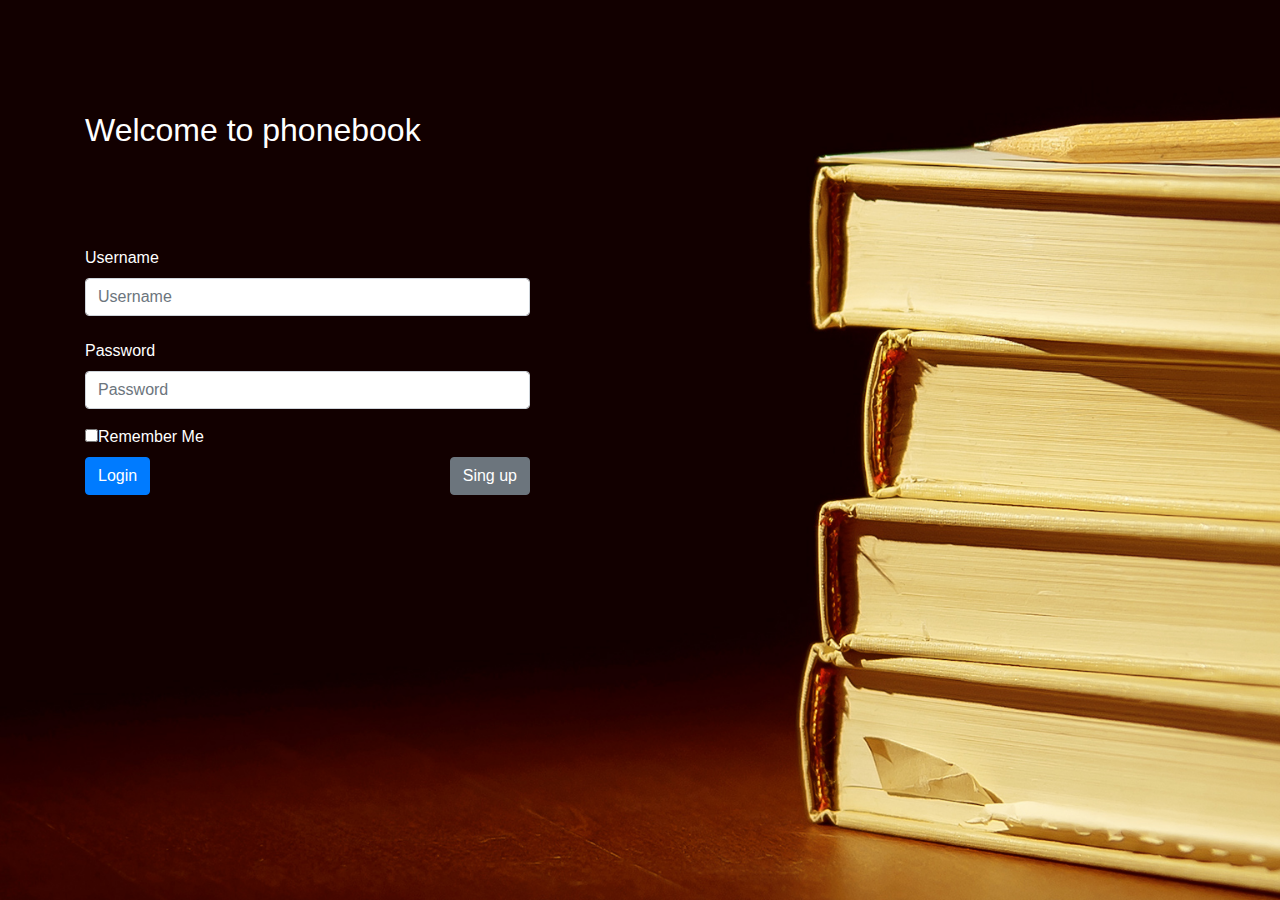
==== index.html @ fe1fa98e "welcome page v1 done" ====
<!DOCTYPE html>
<html lang="en" dir="ltr">
  <head>
    <meta charset="utf-8">
    <meta name="viewport" content="width = device-width, inicial-scale=1">
    <title>Phonebook</title>
  <link rel="stylesheet" href="https://stackpath.bootstrapcdn.com/bootstrap/4.1.3/css/bootstrap.min.css">
  <link rel="stylesheet" href="style.css">
</head>

  <body>
    <div class="container">
      <div class="row">
        <div class="col-12">
          <h2 style="margin-top: 10%; color: white">Welcome to phonebook</h2>
        </div>
      </div>
      <div class="row">
        <div class="col-5">
          <form>
              <div class="form-group" style="margin-top: 20%;">
                <label class="usernameAndPassword">Username</label>
                <input type="text" class="form-control" placeholder="Username">
                <label class="usernameAndPassword" style="margin-top: 5%;">Password</label>
                <input type="password" class="form-control" placeholder="Password">
              </div>
              <div class="checkbox">
                <label style="color: white;">
                  <input type="checkbox">Remember Me
                </label>
              </div>
                <button type="submit" class="btn btn-primary">Login</button>
                <button type="submit" class="btn btn-secondary" style="float: right;">Sing up</button>
          </form>
        </div>
      </div>
    </div>
    </body>
</html>
---- style.css ----
body{
  background: url("img/background.jpg");
  background-repeat: no-repeat;
  background-position: center;
  background-attachment: fixed;
  background-size: cover;
}
.usernameAndPassword{
  color: white;
}
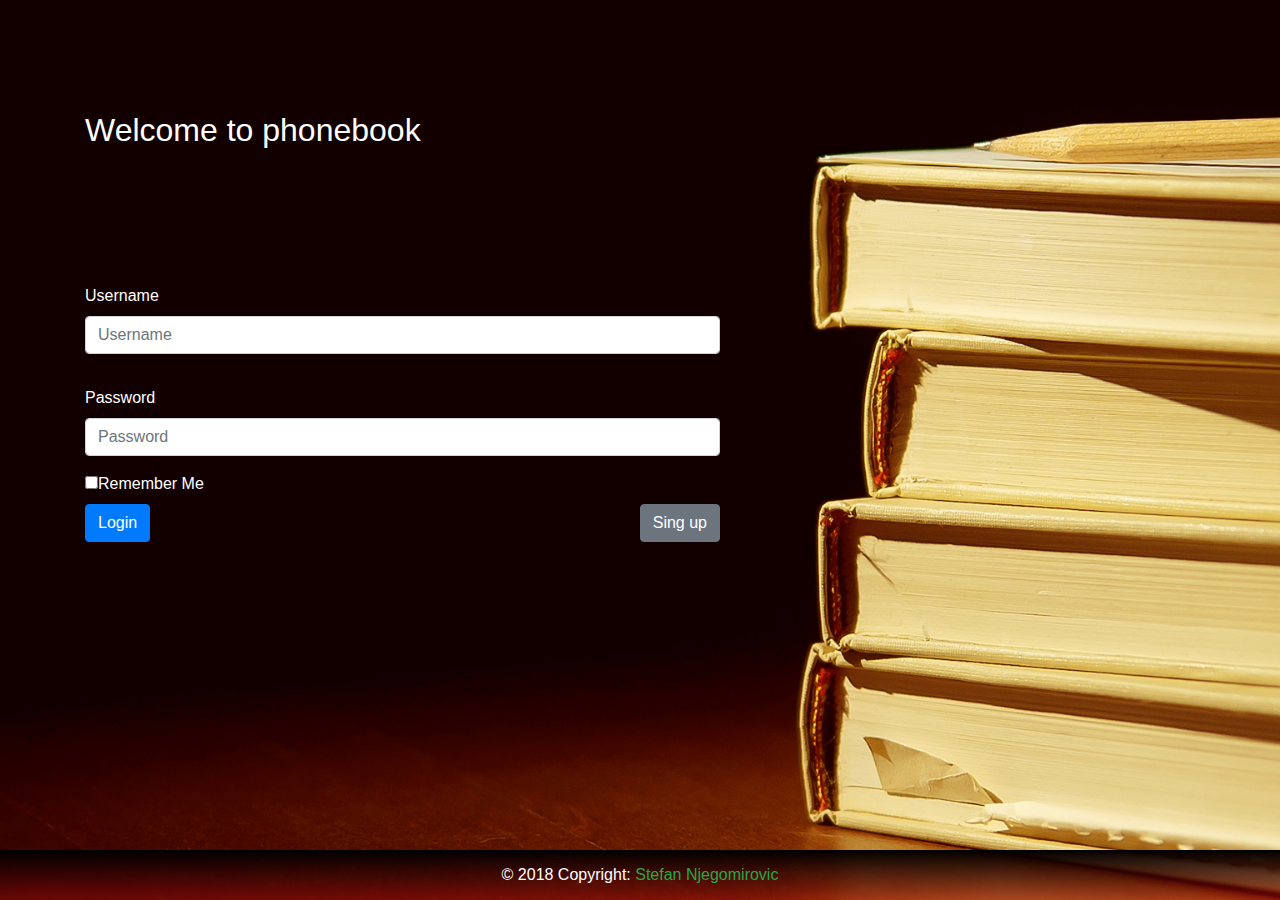
==== commit 5e599a6e: "frontend v1 done" ====
--- a/index.html
+++ b/index.html
@@ -6,6 +6,9 @@
     <title>Phonebook</title>
   <link rel="stylesheet" href="https://stackpath.bootstrapcdn.com/bootstrap/4.1.3/css/bootstrap.min.css">
   <link rel="stylesheet" href="style.css">
+  <script src="https://code.jquery.com/jquery-3.3.1.slim.min.js"></script>
+  <script src="https://cdnjs.cloudflare.com/ajax/libs/popper.js/1.14.3/umd/popper.min.js"></script>
+  <script src="https://stackpath.bootstrapcdn.com/bootstrap/4.1.3/js/bootstrap.min.js"></script>
 </head>
 
   <body>
@@ -16,7 +19,7 @@
         </div>
       </div>
       <div class="row">
-        <div class="col-5">
+        <div class="col-7">
           <form>
               <div class="form-group" style="margin-top: 20%;">
                 <label class="usernameAndPassword">Username</label>
@@ -29,9 +32,75 @@
                   <input type="checkbox">Remember Me
                 </label>
               </div>
-                <button type="submit" class="btn btn-primary">Login</button>
-                <button type="submit" class="btn btn-secondary" style="float: right;">Sing up</button>
+                <a class="btn btn-primary" href="user.html" role="button">Login</a>
+                <button type="button" class="btn btn-secondary" data-toggle="modal" data-target="#signUp" style="float: right;">Sing up</button>
+
           </form>
+        </div>
+      </div>
+    </div>
+    <footer class="footer">
+      <div class="footerText text-center">© 2018 Copyright:
+            <a href="https://github.com/Steffannj" class="text-success"> Stefan Njegomirovic</a>
+          </div>
+    </footer>
+
+    <!-- Modal -->
+    <div class="modal fade" id="signUp">
+      <div class="modal-dialog" role="document">
+        <div class="modal-content" style="background-image: url(img/signup.jpg)">
+          <div class="modal-header">
+            <h4 style="color: white">Sign up</h4>
+            <button type="button" class="close" data-dismiss="modal" >
+              <span aria-hidden="true">&times;</span>
+            </button>
+          </div>
+          <div class="modal-body">
+            <div class="row">
+                <div class="col-3">
+                    <label style="color: white;margin-top: 7%"><h6>Firstname</h6></label>
+                </div>
+                <div class="col-md-9">
+                    <input type="text" class="form-control" placeholder="Enter firstname">
+                </div>
+            </div>
+            <div class="row">
+                <div class="col-3">
+                    <label style="color: white;margin-top: 7%"><h6>Lastname</h6></label>
+                </div>
+                <div class="col-md-9">
+                    <input type="text" class="form-control" placeholder="Enter lastname">
+                </div>
+            </div>
+            <div class="row">
+                <div class="col-3">
+                    <label style="color: white;margin-top: 7%"><h6>Email</h6></label>
+                </div>
+                <div class="col-md-9">
+                    <input type="text" class="form-control" placeholder="example@email.com">
+                </div>
+            </div>
+            <div class="row">
+                <div class="col-3">
+                    <label style="color: white;margin-top: 7%"><h6>Username</h6></label>
+                </div>
+                <div class="col-md-9">
+                    <input type="text" class="form-control" placeholder="Enter username">
+                </div>
+            </div>
+            <div class="row">
+                <div class="col-3">
+                    <label style="color: white;margin-top: 7%"><h6>Password</h6></label>
+                </div>
+                <div class="col-md-9">
+                    <input type="password" class="form-control" placeholder="Enter password">
+                </div>
+            </div>
+          </div>
+          <div class="modal-footer">
+            <button type="button" class="btn btn-secondary" data-dismiss="modal">Close</button>
+            <button type="button" class="btn btn-primary">Register</button>
+          </div>
         </div>
       </div>
     </div>
--- a/style.css
+++ b/style.css
@@ -8,3 +8,13 @@
 .usernameAndPassword{
   color: white;
 }
+.footer {
+  color: white;
+  position: absolute;
+  bottom: 0;
+  width: 100%;
+  background: linear-gradient(black, rgba(159,12,12,0.5));
+}
+.footerText{
+  padding: 1%;
+}
